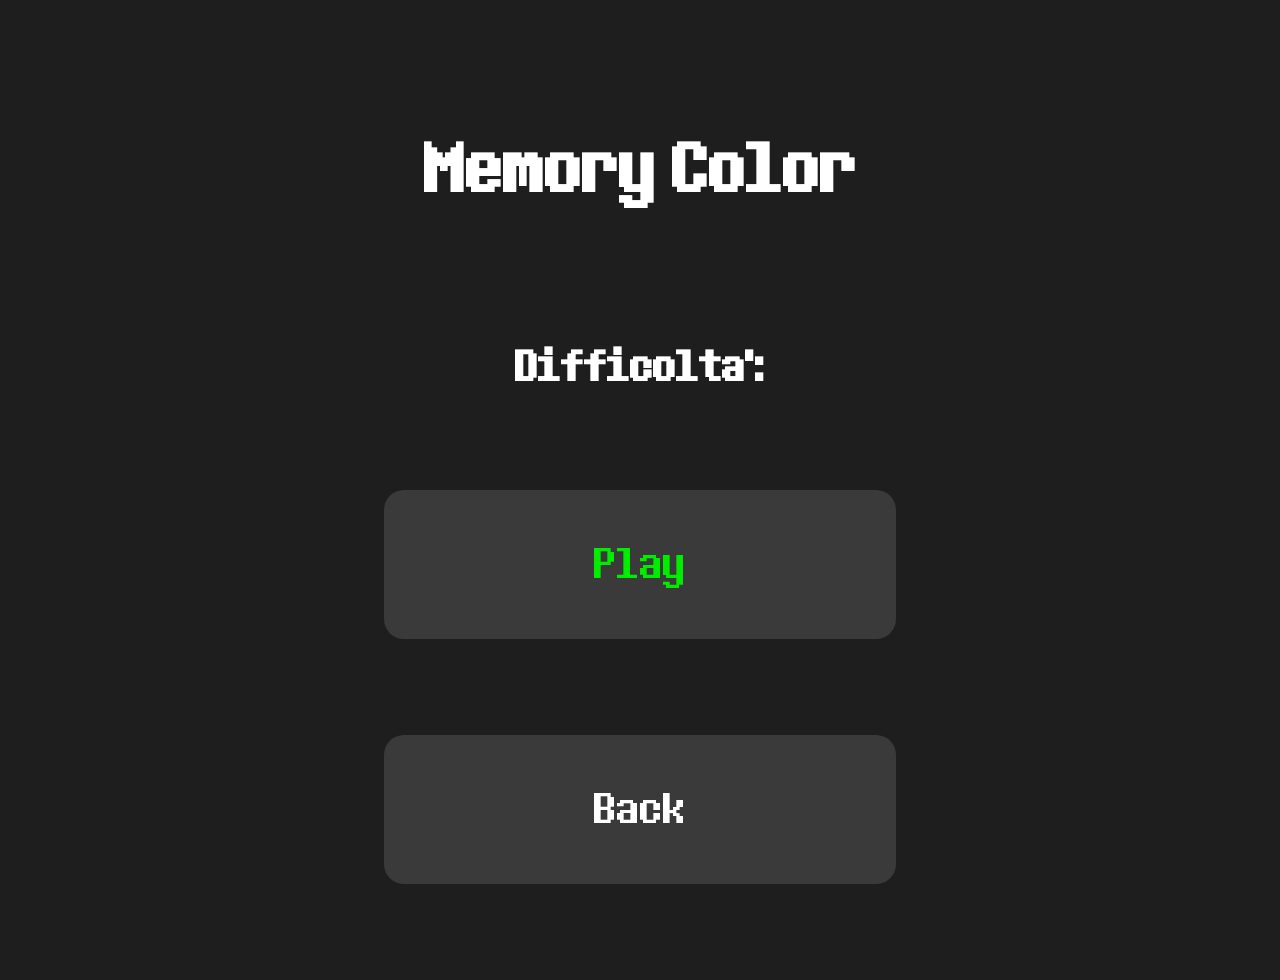
==== game.html @ c136d6bc "first commit" ====
<!DOCTYPE html>
<html lang="it">
<head>
    <meta charset="UTF-8">
    <meta name="viewport" content="width=device-width, initial-scale=1.0">
    <title>Game - Memory color</title>
    <link rel="stylesheet" href="styles.css">
    <style>
        #play-retry{
            color: rgb(0, 237, 0);
        }

        .bottoni{
            width: 40%;
            padding: 48px 0;
            background-color: rgb(58, 58, 58);
            text-align: center;
            border-radius: 20px;
            font-size: 40px;
            margin: 7.5% auto;
            cursor: pointer;
            transition: all ease 0.2s;
        }

        .facile{
            color: greenyellow;
        }

        .medio{
            color: yellow;
        }

        .difficile{
            color: red;
        }

        .impossibile{
            color: rgb(255, 0, 255);
        }

        .dio{
            color: rgb(0, 0, 0);
        }

        .bottoni:hover{
            transform: scale(1.25);
        }

        #container-colori{
            margin: 100px 0;
        }
        
        .container-colori-facile, .container-colori-medio, .container-colori-difficile, .container-colori-difficile-p{
            gap: 40px;
        }

        .container-colori-facile{
            grid-template-columns: repeat(2,1fr);
        }

        .container-colori-medio{
            grid-template-columns: repeat(3,1fr);
        }
        
        .container-colori-difficile-p, #container-colori-utente{
            grid-template-columns: repeat(4,1fr);
        }

        .colore{
            cursor: pointer;
            height: 70px;
            width: 70px;
            padding: 40px;
            border: solid 2px black;
            border-radius: 999px;
            text-align: center;
            font-size: 60px;
            margin: auto;
        }

        .bianco{
            background-color: white;
            color: black;
        }

        .rosa{
            background-color: pink;
        }

        .rosso{
            background-color: red;
        }

        .arancione{
            background-color: orange;
        }

        .giallo{
            background-color: yellow;
            color: black;
        }

        .verde{
            background-color: green;
        }

        .azzurro{
            background-color: lightblue;
        }

        .blu{
            background-color: blue;
        }

        .viola{
            background-color: purple;
        }

        .nero{
            background-color: black;
            color: white;
        }

        .colors-notHidden{
            display: grid;
        }

        .hidden{
            display: none;
        }

        div{
            color:white;
        }

        #difficolta{
            margin-bottom: 75px;
        }

        .user-colors{
            margin-top: 40px;
        }

        .perso{
            color: red;
        }

        .vinto{
            color: greenyellow;
        }

        #warningMessage{
            font-size: 42px;
        }

        #diff{
            font-size: 40px;
        }

        @media (max-width: 700px) {
            #warningMessage{
                font-size: 30px;
            }

            #diff{
                font-size: 30px;
            }

            .bottoni{
                font-size: 30px;
                padding: 24px 0
            }

            .colore{
                height: 35px;
                width: 35px;
                padding: 20px;
                font-size: 30px;
            }
        }
    </style>
</head>
<body>
    <header>
        <h1 id="title-game" class="undertale">Memory Color</h1>
        <h1 id="diff" class="undertale">Difficolta': <span id="difficolta"></span></h1>
        <h1 id="partita_VS" class="undertale"></h1>
        <h2 id="warningMessage" class="undertale hidden">MEMORIZZA I COLORI!</h2>
        <h2 id="timer" class="undertale hidden"></h2>
        <h2 id="score" class="undertale hidden"></h2>
    </header>
    <main>
        <div id="play-retry" class="undertale bottoni">Play</div>
        <div id="container-colori" class="hidden"></div>
        <div id="container-colori-utente" class="hidden">
            <div class="user-colors colore bianco"></div>
            <div class="user-colors colore rosa"></div>
            <div class="user-colors colore rosso"></div>
            <div class="user-colors colore arancione"></div>
            <div class="user-colors colore giallo"></div>
            <div class="user-colors colore verde"></div>
            <div class="user-colors colore azzurro"></div>
            <div class="user-colors colore blu"></div>
            <div class="user-colors colore viola"></div>
            <div class="user-colors colore nero"></div>
        </div>
        <div id="back" class="undertale bottoni">Back</div>
    </main>
    <script src="game.js"></script>
</body>
</html>
---- styles.css ----
@font-face{
    font-family: "UndertaleFont";
    src: url("font/determination.ttf") format("truetype");
    font-style: normal;
    font-weight: normal;
}

body, header, #elenco-difficolta{
    margin: auto;
}

#elenco-difficolta{
    width: clamp(100px,50vw,500px);
}

a{
    text-decoration: none;
    color: white;
    font-size: 25px;
}

body {
    background-color: rgb(30, 30, 30);
    width: 100%;
}

header{
    width: 50%;
}

#title-game{
    text-align: center;
    margin: 100px;
    font-size: 64px;
    margin: min(40%,2em) auto;
}

.undertale{
    font-family: 'UndertaleFont';
    color: white;
    text-align: center;
}

@media (max-width: 700px) {
    #title-game{
        font-size: 40px;
    }
}
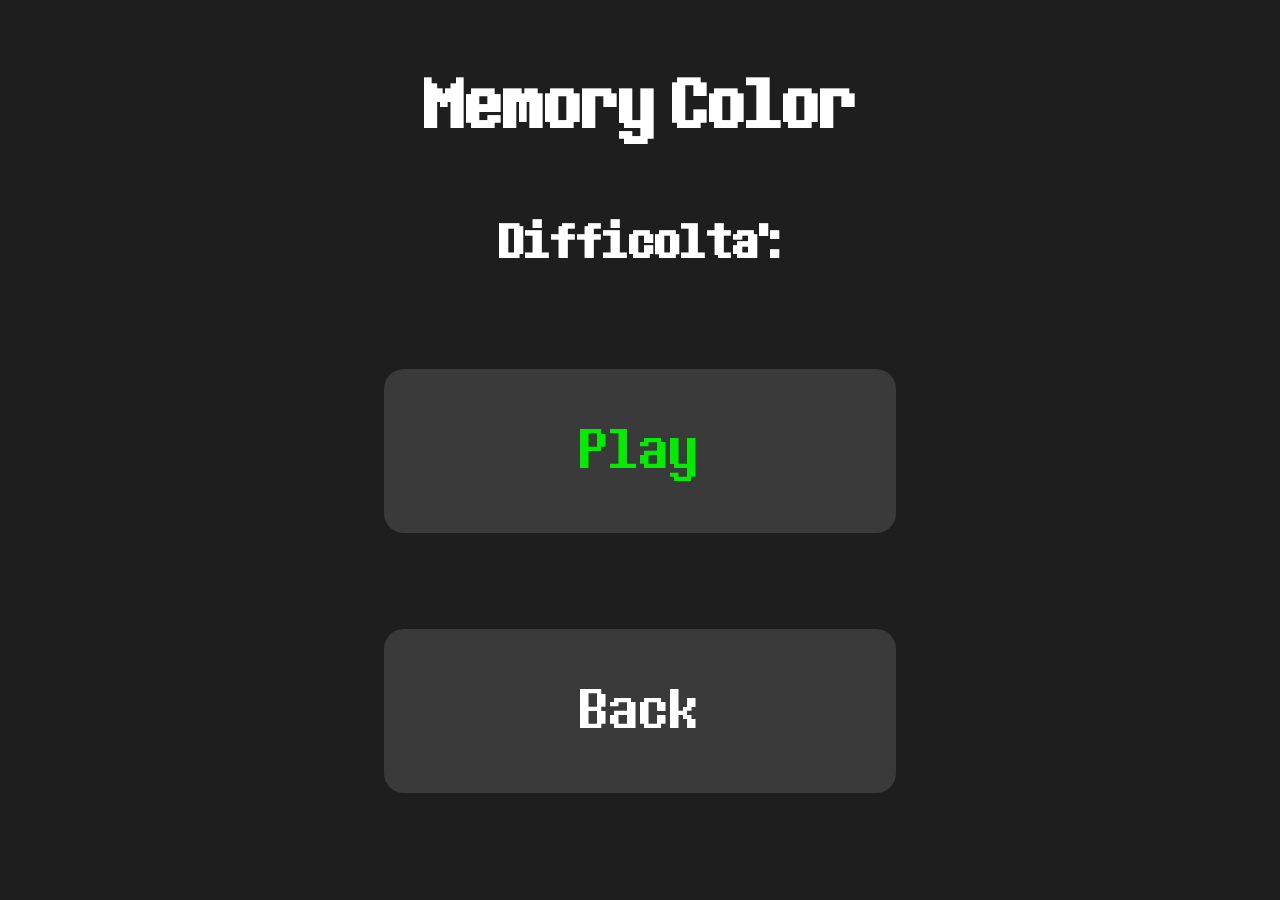
==== commit d1d9a444: "update 1.6" ====
--- a/game.html
+++ b/game.html
@@ -16,7 +16,7 @@
             background-color: rgb(58, 58, 58);
             text-align: center;
             border-radius: 20px;
-            font-size: 40px;
+            font-size: clamp(2rem, 4vw, 4rem);
             margin: 7.5% auto;
             cursor: pointer;
             transition: all ease 0.2s;
@@ -51,7 +51,7 @@
         }
         
         .container-colori-facile, .container-colori-medio, .container-colori-difficile, .container-colori-difficile-p{
-            gap: 40px;
+            gap: 30px;
         }
 
         .container-colori-facile{
@@ -74,7 +74,7 @@
             border: solid 2px black;
             border-radius: 999px;
             text-align: center;
-            font-size: 60px;
+            font-size: clamp(2rem,4vw,60px);
             margin: auto;
         }
 
@@ -150,11 +150,11 @@
         }
 
         #warningMessage{
-            font-size: 42px;
+            font-size: clamp(3rem, 4vw, 5rem);
         }
 
         #diff{
-            font-size: 40px;
+            font-size: clamp(2.7rem, 3.5vw, 4.5rem);
         }
 
         @media (max-width: 700px) {
--- a/styles.css
+++ b/styles.css
@@ -11,12 +11,13 @@
 
 #elenco-difficolta{
     width: clamp(100px,50vw,500px);
+    aspect-ratio: 2/3;
+    max-height: 1000px;
 }
 
 a{
     text-decoration: none;
     color: white;
-    font-size: 25px;
 }
 
 body {
@@ -31,18 +32,12 @@
 #title-game{
     text-align: center;
     margin: 100px;
-    font-size: 64px;
-    margin: min(40%,2em) auto;
+    font-size: clamp(3rem,5vw ,5rem);
+    margin: min(10%,2em) auto;
 }
 
 .undertale{
     font-family: 'UndertaleFont';
     color: white;
     text-align: center;
-}
-
-@media (max-width: 700px) {
-    #title-game{
-        font-size: 40px;
-    }
 }
